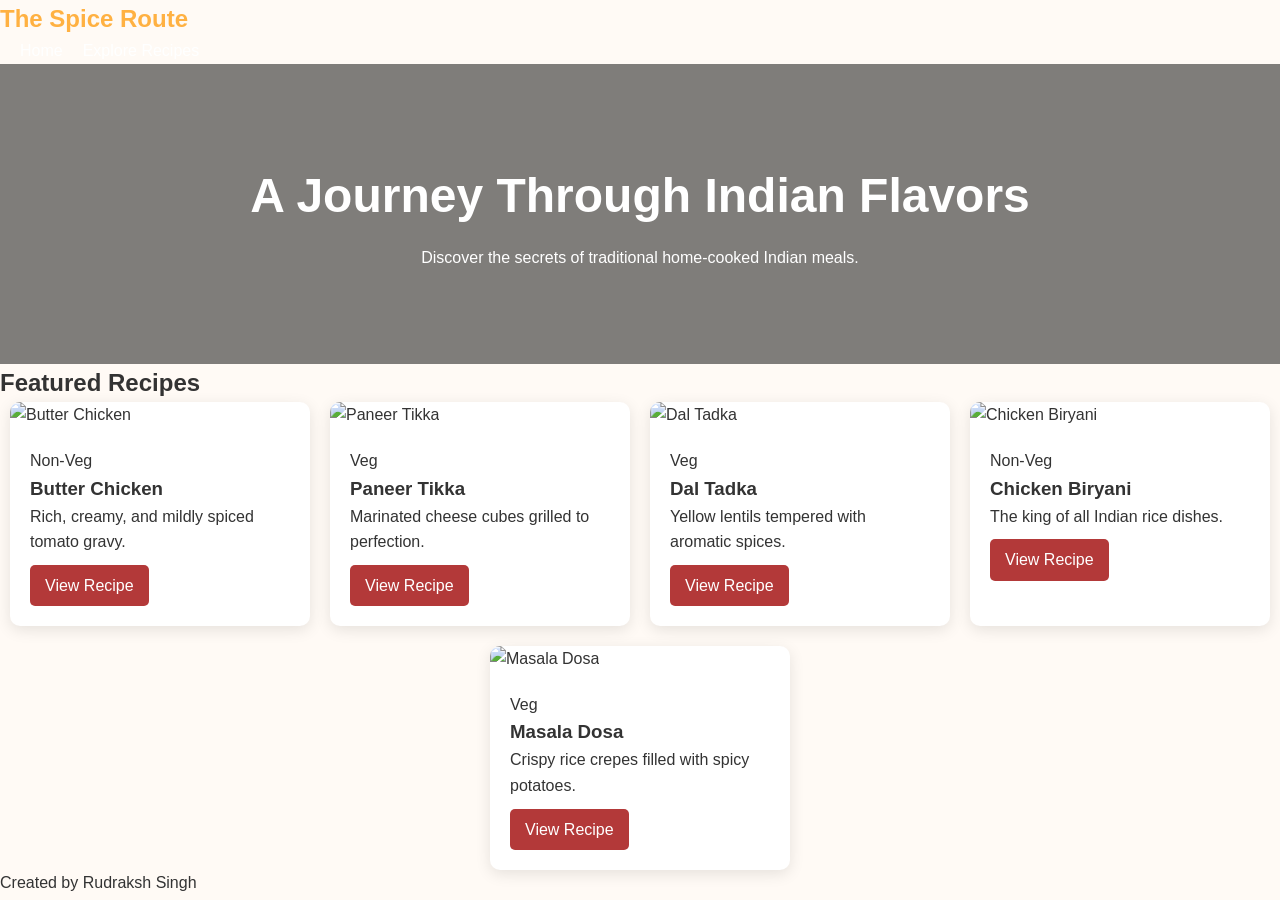
==== index.html @ 81acd583 "Add files via upload" ====
<!DOCTYPE html>
<html lang="en">
<head>
    <meta charset="UTF-8">
    <meta name="viewport" content="width=device-width, initial-scale=1.0">
    <title>The Spice Route | Authentic Indian Recipes</title>
    <link rel="stylesheet" href="layout.css">
</head>
<body>
    <header>
        <nav class="navbar">
            <div class="logo">The Spice Route</div>
            <ul class="nav-links">
                <li><a href="index.html">Home</a></li>
                <li><a href="#recipes">Explore Recipes</a></li>
            </ul>
        </nav>
    </header>

    <section class="hero">
        <h1>A Journey Through Indian Flavors</h1>
        <p>Discover the secrets of traditional home-cooked Indian meals.</p>
    </section>

    <main id="recipes" class="container">
        <h2 class="section-title">Featured Recipes</h2>
        <div class="recipe-grid">
            <div class="card">
                <img src="images/butter-chicken.jpg" alt="Butter Chicken">
                <div class="card-body">
                    <span class="category-tag non-veg">Non-Veg</span>
                    <h3>Butter Chicken</h3>
                    <p>Rich, creamy, and mildly spiced tomato gravy.</p>
                    <a href="butter chicken.html" class="btn">View Recipe</a>
                </div>
            </div>
            <div class="card">
                <img src="images/paneer-tikka.jpg" alt="Paneer Tikka">
                <div class="card-body">
                    <span class="category-tag veg">Veg</span>
                    <h3>Paneer Tikka</h3>
                    <p>Marinated cheese cubes grilled to perfection.</p>
                    <a href="paneer tikka.html" class="btn">View Recipe</a>
                </div>
            </div>
            <div class="card">
                <img src="images/dal-tadka.jpg" alt="Dal Tadka">
                <div class="card-body">
                    <span class="category-tag veg">Veg</span>
                    <h3>Dal Tadka</h3>
                    <p>Yellow lentils tempered with aromatic spices.</p>
                    <a href="dal tadka.html" class="btn">View Recipe</a>
                </div>
            </div>
            <div class="card">
                <img src="images/biryani.jpg" alt="Chicken Biryani">
                <div class="card-body">
                    <span class="category-tag non-veg">Non-Veg</span>
                    <h3>Chicken Biryani</h3>
                    <p>The king of all Indian rice dishes.</p>
                    <a href="chicken biryani.html" class="btn">View Recipe</a>
                </div>
            </div>
            <div class="card">
                <img src="images/dosa.jpg" alt="Masala Dosa">
                <div class="card-body">
                    <span class="category-tag veg">Veg</span>
                    <h3>Masala Dosa</h3>
                    <p>Crispy rice crepes filled with spicy potatoes.</p>
                    <a href="masaladosa.html" class="btn">View Recipe</a>
                </div>
            </div>
        </div>
    </main>

    <footer>
        <p>Created by Rudraksh Singh</p>
    </footer>
</body>
</html>
---- layout.css ----
/* --- Global Styles & Box Model --- */
* {
    margin: 0;
    padding: 0;
    box-sizing: border-box; [span_4](start_span)/*[span_4](end_span) */
}

body {
    font-family: 'Segoe UI', Tahoma, Geneva, Verdana, sans-serif;
    line-height: 1.6;
    background-color: #fffaf5;
    color: #333;
}

[span_5](start_span)/* --- Navigation[span_5](end_span) --- */
.navbar {
    display: flex; [span_6](start_span)/* Flexbox[span_6](end_span) */
    justify-content: space-between;
    align-items: center;
    background-color: #b33939;
    padding: 1rem 5%;
    position: sticky;
    top: 0;
    z-index: 1000;
}

.logo {
    color: #ffb142;
    font-size: 1.5rem;
    font-weight: bold;
}

.nav-links {
    display: flex;
    list-style: none;
}

.nav-links li { margin-left: 20px; }

.nav-links a {
    color: white;
    text-decoration: none;
    transition: 0.3s; [span_7](start_span)/* Hover transition[span_7](end_span) */
}

.nav-links a:hover { color: #ffb142; }

/* --- Centered Hero Section --- */
.hero {
    display: flex;
    flex-direction: column;
    justify-content: center;
    align-items: center;
    text-align: center;
    min-height: 300px;
    background: linear-gradient(rgba(0,0,0,0.5), rgba(0,0,0,0.5)), url('../images/hero.jpg');
    background-size: cover;
    background-position: center;
    color: white;
    padding: 40px 20px;
}

.hero h1 { font-size: 3rem; margin-bottom: 10px; }

[span_8](start_span)/* --- Recipe Grid (Home Page)[span_8](end_span) --- */
.container { width: 90%; margin: 40px auto; }

.recipe-grid {
    display: flex;
    flex-wrap: wrap;
    gap: 20px;
    justify-content: center;
}

.card {
    background: white;
    width: 300px;
    border-radius: 10px;
    overflow: hidden;
    box-shadow: 0 4px 15px rgba(0,0,0,0.1);
    transition: transform 0.3s; [span_9](start_span)/* Bonus Animation[span_9](end_span) */
}

.card:hover { transform: translateY(-10px); }

.card img { width: 100%; height: 200px; object-fit: cover; }

.card-body { padding: 20px; }

.btn {
    display: inline-block;
    background: #b33939;
    color: white;
    padding: 8px 15px;
    text-decoration: none;
    border-radius: 5px;
    margin-top: 10px;
}

/* --- Recipe Page Specific Styling --- */
.recipe-content {
    max-width: 800px;
    margin: 40px auto;
    background: white;
    padding: 40px;
    border-radius: 10px;
}

.recipe-header-img {
    width: 100%;
    height: 400px;
    object-fit: cover;
    border-radius: 10px;
    margin: 20px 0;
}

.recipe-meta {
    display: flex;
    gap: 20px;
    margin-bottom: 30px;
    font-weight: bold;
    color: #b33939;
}

.recipe-sections {
    display: flex; [span_10](start_span)/* Flexbox for Layout[span_10](end_span) */
    gap: 40px;
    flex-wrap: wrap;
}

.ingredients, .instructions { flex: 1; min-width: 300px; }

[span_11](start_span)/* --- Footer[span_11](end_span) --- */
footer {
    background: #2c2c2c;
    color: white;
    text-align: center;
    padding: 20px;
    margin-top: 40px;
}

[span_12](start_span)/* --- Responsive[span_12](end_span) --- */
@media (max-width: 768px) {
    .hero h1 { font-size: 2rem; }
    .recipe-sections { flex-direction: column; }
}
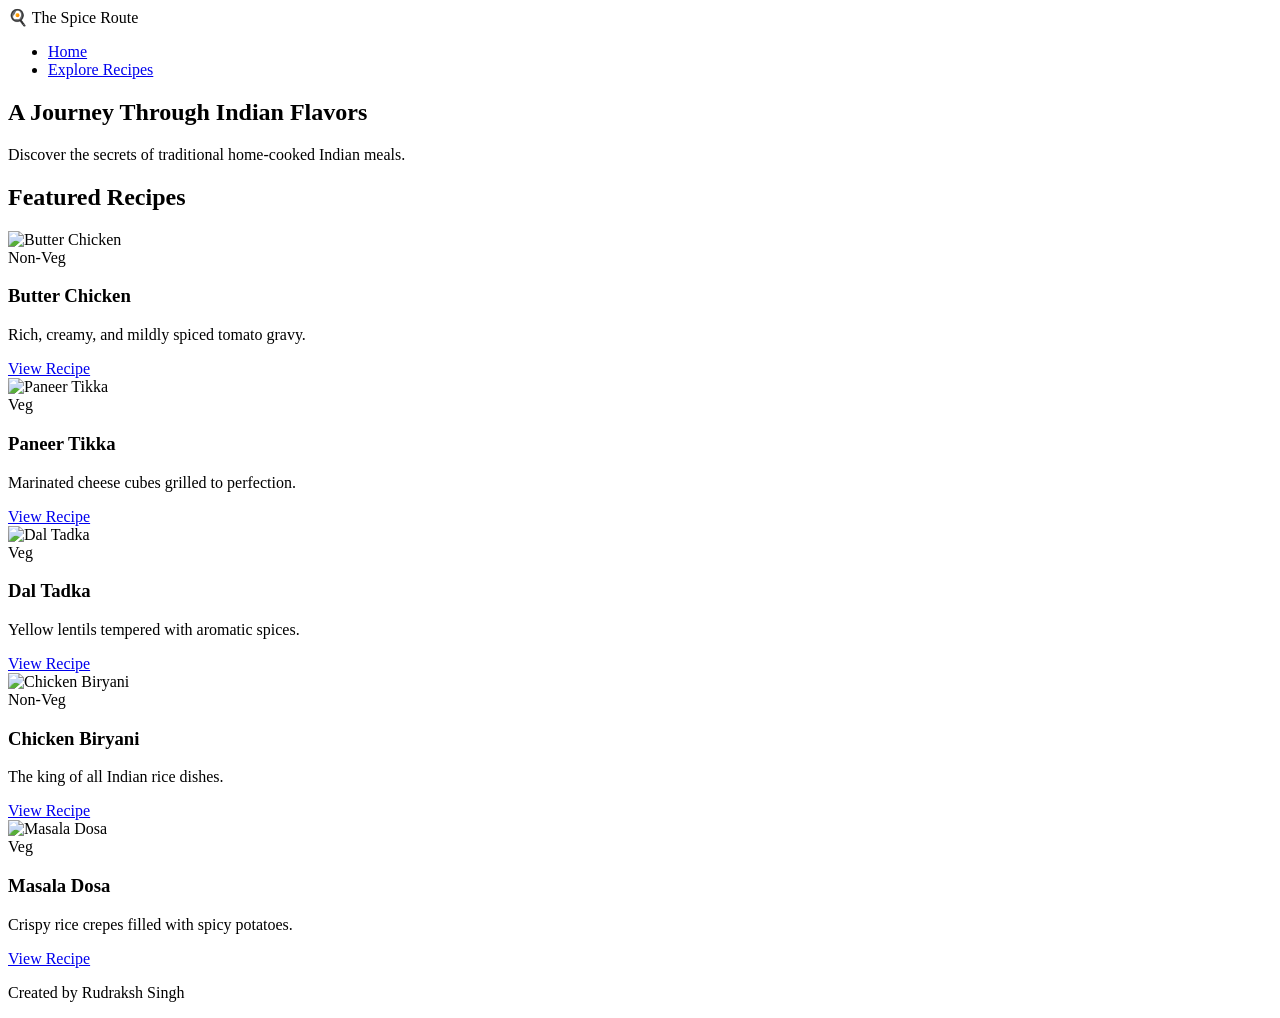
==== commit 1ec6e454: "Add files via upload" ====
--- a/index.html
+++ b/index.html
@@ -4,12 +4,12 @@
     <meta charset="UTF-8">
     <meta name="viewport" content="width=device-width, initial-scale=1.0">
     <title>The Spice Route | Authentic Indian Recipes</title>
-    <link rel="stylesheet" href="layout.css">
+    <link rel="stylesheet" href="css/layout.css">
 </head>
 <body>
     <header>
         <nav class="navbar">
-            <div class="logo">The Spice Route</div>
+            <div class="logo">🍳 The Spice Route</div>
             <ul class="nav-links">
                 <li><a href="index.html">Home</a></li>
                 <li><a href="#recipes">Explore Recipes</a></li>
@@ -26,7 +26,7 @@
         <h2 class="section-title">Featured Recipes</h2>
         <div class="recipe-grid">
             <div class="card">
-                <img src="images/butter-chicken.jpg" alt="Butter Chicken">
+                <img src="images/butter-chicken.jpeg" alt="Butter Chicken">
                 <div class="card-body">
                     <span class="category-tag non-veg">Non-Veg</span>
                     <h3>Butter Chicken</h3>
@@ -35,7 +35,7 @@
                 </div>
             </div>
             <div class="card">
-                <img src="images/paneer-tikka.jpg" alt="Paneer Tikka">
+                <img src="images/paneer-tikka.jpeg" alt="Paneer Tikka">
                 <div class="card-body">
                     <span class="category-tag veg">Veg</span>
                     <h3>Paneer Tikka</h3>
@@ -44,7 +44,7 @@
                 </div>
             </div>
             <div class="card">
-                <img src="images/dal-tadka.jpg" alt="Dal Tadka">
+                <img src="images/dal-tadka.jpeg" alt="Dal Tadka">
                 <div class="card-body">
                     <span class="category-tag veg">Veg</span>
                     <h3>Dal Tadka</h3>
@@ -53,7 +53,7 @@
                 </div>
             </div>
             <div class="card">
-                <img src="images/biryani.jpg" alt="Chicken Biryani">
+                <img src="images/chicken-biryani.jpeg" alt="Chicken Biryani">
                 <div class="card-body">
                     <span class="category-tag non-veg">Non-Veg</span>
                     <h3>Chicken Biryani</h3>
@@ -62,12 +62,12 @@
                 </div>
             </div>
             <div class="card">
-                <img src="images/dosa.jpg" alt="Masala Dosa">
+                <img src="images/masala-dosa.jpg" alt="Masala Dosa">
                 <div class="card-body">
                     <span class="category-tag veg">Veg</span>
                     <h3>Masala Dosa</h3>
                     <p>Crispy rice crepes filled with spicy potatoes.</p>
-                    <a href="masaladosa.html" class="btn">View Recipe</a>
+                    <a href="masala dosa.html" class="btn">View Recipe</a>
                 </div>
             </div>
         </div>
